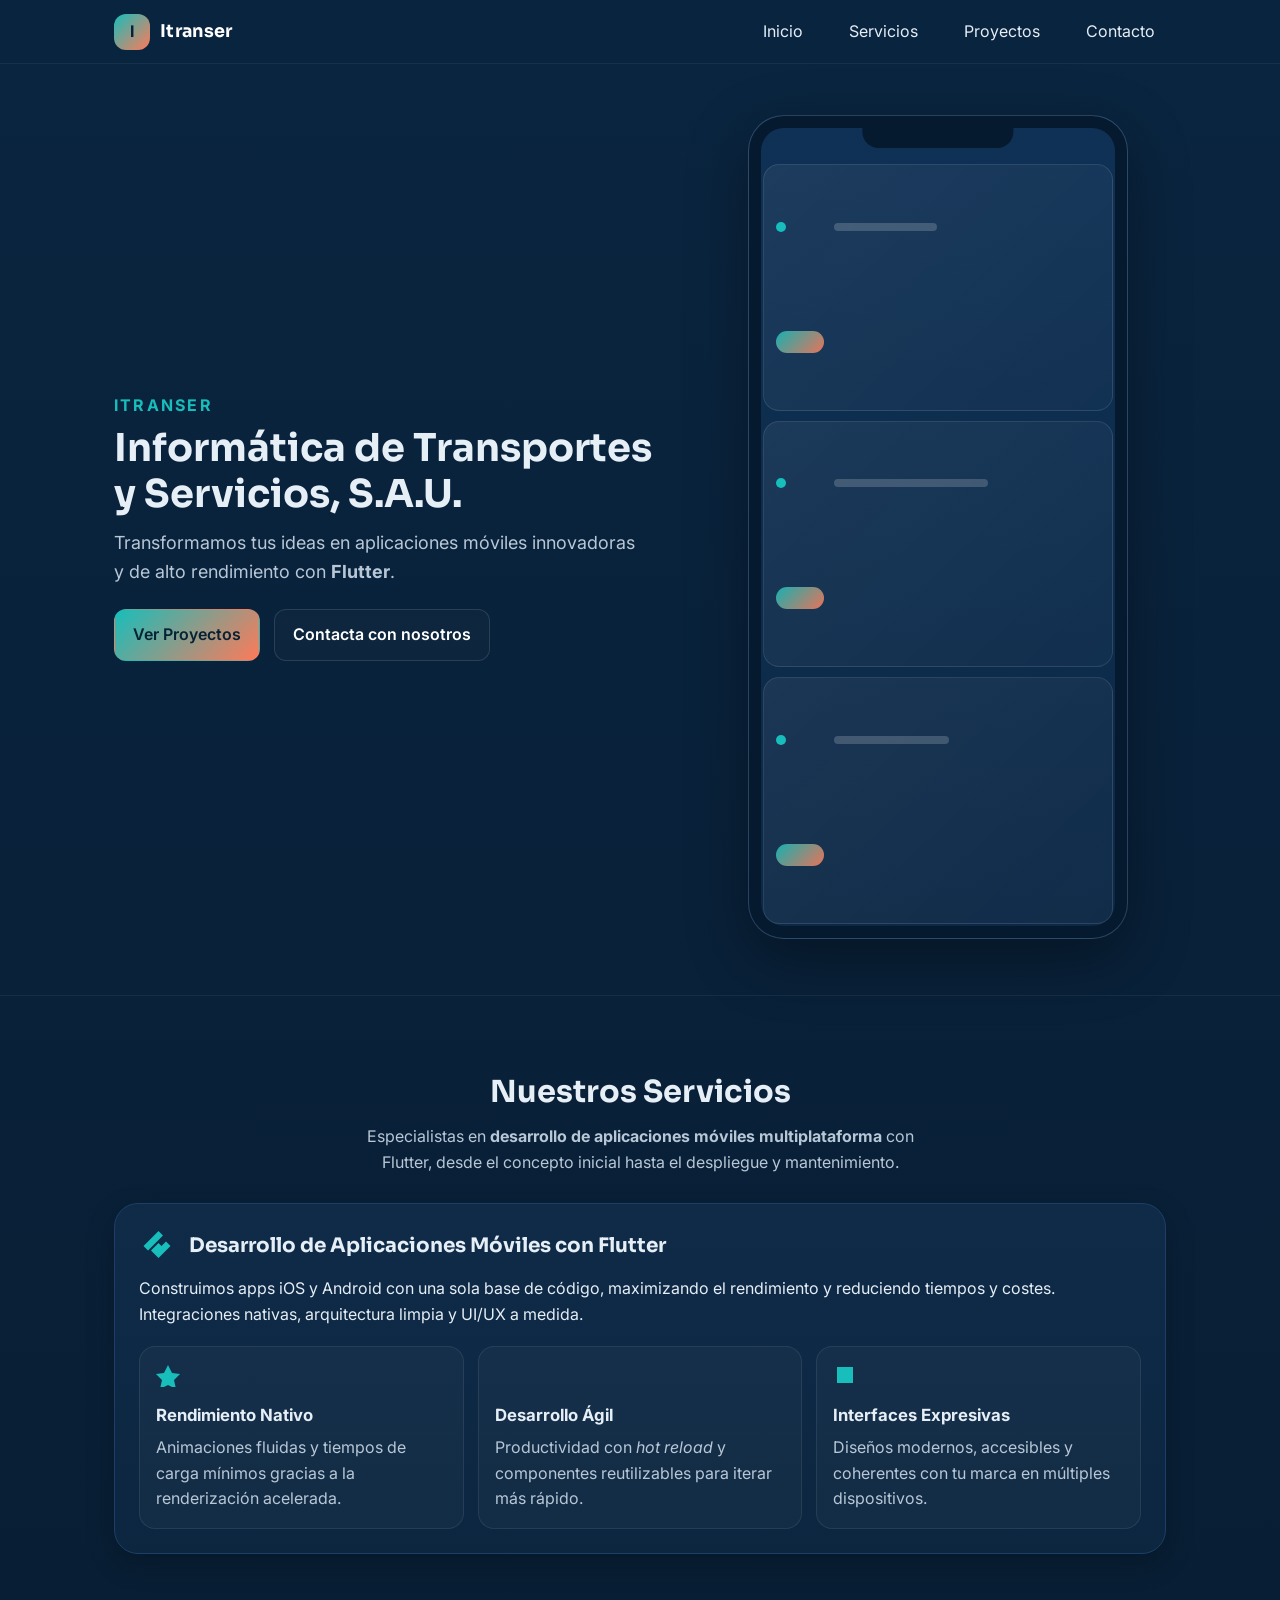
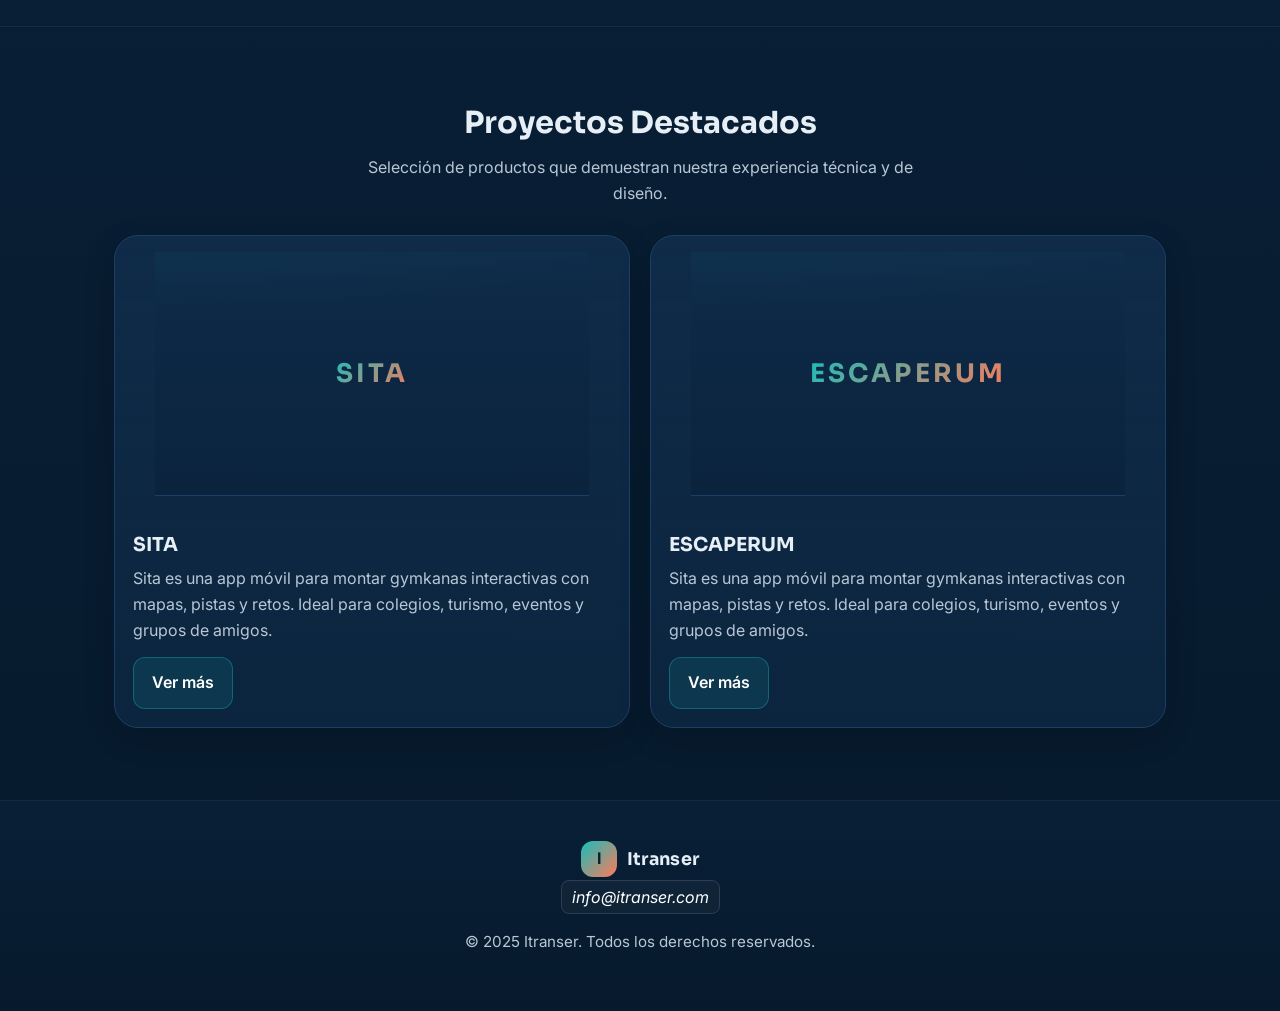
==== index.html @ 5978f6bf "Add files via upload" ====
<!DOCTYPE html>
<html lang="es">
<head>
  <meta charset="utf-8" />
  <meta name="viewport" content="width=device-width, initial-scale=1" />
  <meta name="description" content="Itranser — Informática de Transportes y Servicios, S.A.U. Desarrollo de apps móviles multiplataforma con Flutter." />
  <title>Itranser — Informática de Transportes y Servicios, S.A.U.</title>

  <!-- CSS externo -->
  <link rel="stylesheet" href="style.css" />

  <!-- Favicon simple (opcional). Puedes reemplazarlo por un .ico propio -->
  <link rel="icon" href="data:image/svg+xml,%3Csvg xmlns='http://www.w3.org/2000/svg' viewBox='0 0 100 100'%3E%3Crect width='100' height='100' fill='%230a2540'/%3E%3Ctext x='50' y='58' font-size='54' text-anchor='middle' fill='%23ffffff' font-family='Arial, Helvetica, sans-serif'%3EI%3C/text%3E%3C/svg%3E">
</head>
<body>
  <!-- Header fijo con navegación -->
  <header class="site-header" role="banner">
    <div class="container nav-wrap">
      <!-- Logo / Nombre -->
      <a class="brand" href="#inicio" aria-label="Itranser — inicio">
        <span class="brand-mark" aria-hidden="true">I</span>
        <span class="brand-name">Itranser</span>
      </a>

      <!-- Hamburguesa sin JS: checkbox hack -->
      <input type="checkbox" id="nav-toggle" class="nav-toggle" aria-label="Abrir menú" />
      <label class="nav-toggle-label" for="nav-toggle" aria-hidden="true">
        <span></span>
      </label>

      <!-- Navegación -->
      <nav class="site-nav" role="navigation" aria-label="Navegación principal">
        <ul>
          <li><a href="#inicio">Inicio</a></li>
          <li><a href="#servicios">Servicios</a></li>
          <li><a href="#proyectos">Proyectos</a></li>
          <li><a href="#contacto">Contacto</a></li>
        </ul>
      </nav>
    </div>
  </header>

  <main id="inicio">
    <!-- HERO / INICIO -->
    <section class="hero" aria-labelledby="hero-title">
      <div class="container hero-inner">
        <div class="hero-copy">
          <!-- Título principal -->
          <h1 id="hero-title" class="sr-only">Itranser</h1>
          <p class="overline">Itranser</p>
          <!-- Eslogan/subtítulo con el significado del acrónimo -->
          <h2 class="hero-title">Informática de Transportes y Servicios, S.A.U.</h2>
          <p class="hero-subtitle">
            Transformamos tus ideas en aplicaciones móviles innovadoras y de alto rendimiento con <strong>Flutter</strong>.
          </p>
          <div class="hero-cta">
            <a class="btn btn-primary" href="#proyectos">Ver Proyectos</a>
            <a class="btn btn-ghost" href="#contacto">Contacta con nosotros</a>
          </div>
        </div>

        <!-- Ilustración/placeholder accesible -->
        <figure class="hero-visual" aria-label="Ilustración abstracta de desarrollo móvil">
          <div class="device-mockup" aria-hidden="true">
            <div class="device-notch"></div>
            <div class="device-screen">
              <div class="screen-card">
                <div class="dot"></div>
                <div class="line w40"></div>
                <div class="line w70"></div>
                <div class="pill"></div>
              </div>
              <div class="screen-card">
                <div class="dot"></div>
                <div class="line w60"></div>
                <div class="line w55"></div>
                <div class="pill"></div>
              </div>
              <div class="screen-card">
                <div class="dot"></div>
                <div class="line w45"></div>
                <div class="line w80"></div>
                <div class="pill"></div>
              </div>
            </div>
          </div>
        </figure>
      </div>
    </section>

    <!-- SERVICIOS -->
    <section id="servicios" class="section" aria-labelledby="services-title">
      <div class="container">
        <header class="section-header">
          <h2 id="services-title">Nuestros Servicios</h2>
          <p class="section-lead">
            Especialistas en <strong>desarrollo de aplicaciones móviles multiplataforma</strong> con Flutter, desde el concepto inicial hasta el despliegue y mantenimiento.
          </p>
        </header>

        <article class="service-card">
          <div class="service-card__head">
            <!-- Icono Flutter-like (no oficial) en SVG -->
            <svg class="service-icon" viewBox="0 0 24 24" aria-hidden="true" focusable="false">
              <path d="M13 2L3 12l3 3L16 5l-3-3zm0 8L8 15l3 3 5-5-3-3zm-3 7l3 3 8-8-3-3-8 8z"/>
            </svg>
            <h3>Desarrollo de Aplicaciones Móviles con Flutter</h3>
          </div>
          <p class="service-desc">
            Construimos apps iOS y Android con una sola base de código, maximizando el rendimiento y reduciendo tiempos y costes. Integraciones nativas, arquitectura limpia y UI/UX a medida.
          </p>
          <div class="benefits">
            <!-- Beneficio 1 -->
            <div class="benefit">
              <svg viewBox="0 0 24 24" aria-hidden="true" class="benefit-icon"><path d="M12 2l4 8 8 1-6 6 2 9-8-4-8 4 2-9-6-6 8-1z"/></svg>
              <h4>Rendimiento Nativo</h4>
              <p>Animaciones fluidas y tiempos de carga mínimos gracias a la renderización acelerada.</p>
            </div>
            <!-- Beneficio 2 -->
            <div class="benefit">
              <svg viewBox="0 0 24 24" aria-hidden="true" class="benefit-icon"><path d="M3 12h18M12 3v18"/></svg>
              <h4>Desarrollo Ágil</h4>
              <p>Productividad con <em>hot reload</em> y componentes reutilizables para iterar más rápido.</p>
            </div>
            <!-- Beneficio 3 -->
            <div class="benefit">
              <svg viewBox="0 0 24 24" aria-hidden="true" class="benefit-icon"><path d="M4 4h16v16H4zM7 7h10v3H7zM7 12h6v5H7z"/></svg>
              <h4>Interfaces Expresivas</h4>
              <p>Diseños modernos, accesibles y coherentes con tu marca en múltiples dispositivos.</p>
            </div>
          </div>
        </article>
      </div>
    </section>

    <!-- PROYECTOS -->
    <section id="proyectos" class="section" aria-labelledby="projects-title">
      <div class="container">
        <header class="section-header">
          <h2 id="projects-title">Proyectos Destacados</h2>
          <p class="section-lead">
            Selección de productos que demuestran nuestra experiencia técnica y de diseño.
          </p>
        </header>

        <div class="projects-grid">
          <!-- Proyecto 1: SITA -->
          <article class="card project-card">
            <figure class="card-media" aria-label="Captura del proyecto SITA">
              <!-- Placeholder responsivo -->
              <div class="media-placeholder">SITA</div>
            </figure>
            <div class="card-body">
              <h3 class="card-title">SITA</h3>
              <p class="card-text">
                Sita es una app móvil para montar gymkanas interactivas con mapas, pistas y retos. Ideal para colegios, turismo, eventos y grupos de amigos.
              </p>
              <a class="btn btn-secondary" href="https://sita-74d5a--pr1-feature-update-menu-r6gukyxj.web.app/" target="_blank" rel="noopener noreferrer" aria-label="Abrir SITA en nueva pestaña">Ver más</a>
            </div>
          </article>

          <!-- Proyecto 2: ESCAPERUM -->
          <article class="card project-card">
            <figure class="card-media" aria-label="Captura del proyecto Escaperum">
              <div class="media-placeholder">ESCAPERUM</div>
            </figure>
            <div class="card-body">
              <h3 class="card-title">ESCAPERUM</h3>
              <p class="card-text">
                Sita es una app móvil para montar gymkanas interactivas con mapas, pistas y retos. Ideal para colegios, turismo, eventos y grupos de amigos.
              </p>
              <a class="btn btn-secondary" href="https://escaperum.itranser.com/" target="_blank" rel="noopener noreferrer" aria-label="Abrir Escaperum en nueva pestaña">Ver más</a>
            </div>
          </article>
        </div>
      </div>
    </section>
  </main>

  <!-- CONTACTO / FOOTER -->
  <footer id="contacto" class="site-footer" role="contentinfo">
    <div class="container footer-inner">
      <div class="footer-brand">
        <span class="brand-mark" aria-hidden="true">I</span>
        <span class="brand-name">Itranser</span>
      </div>
      <address class="footer-contact">
        <a href="mailto:info@itranser.com">info@itranser.com</a>
      </address>
      <p class="copyright">© 2025 Itranser. Todos los derechos reservados.</p>
    </div>
  </footer>
</body>
</html>
---- style.css ----
/* -----------------------------------------------------------
   Itranser — Landing Page
   Autor: Jaime (Itranser) + Asistencia IA
   Tecnologías: HTML5 + CSS3 (sin frameworks, sin JS)
   Tipografía: Google Fonts (Inter + Sora)
   ----------------------------------------------------------- */

/* Import de fuentes desde Google Fonts */
@import url('https://fonts.googleapis.com/css2?family=Inter:wght@400;600;700&family=Sora:wght@500;700&display=swap');

/* -----------------------------------------------------------
   Variables de diseño
   ----------------------------------------------------------- */
:root{
  --bg: #0a2540;           /* Azul oscuro base */
  --bg-2: #0f3155;         /* Azul intermedio */
  --text: #e6eef6;         /* Texto claro */
  --muted: #b8c7d6;        /* Texto secundario */
  --card: #0f2b48;         /* Fondo tarjetas */
  --border: #1b3f66;       /* Bordes suaves */
  --accent: #17bebb;       /* Verde azulado (acento) */
  --accent-2: #ff7a59;     /* Naranja alternativo */
  --white: #ffffff;
  --shadow: 0 10px 30px rgba(0,0,0,.25);
  --radius: 16px;
  --radius-lg: 24px;
  --container: 1100px;
  --header-h: 64px;
}

/* -----------------------------------------------------------
   Reset + Base
   ----------------------------------------------------------- */
*,
*::before,
*::after{ box-sizing: border-box; }

html{ scroll-behavior: smooth; }

body{
  margin: 0;
  color: var(--text);
  background: linear-gradient(180deg, var(--bg) 0%, #071a2d 100%);
  font-family: 'Inter', system-ui, -apple-system, Segoe UI, Roboto, Arial, sans-serif;
  line-height: 1.6;
  text-rendering: optimizeLegibility;
}

/* Accesibilidad: esconder solo visualmente */
.sr-only{
  position: absolute !important;
  width: 1px; height: 1px;
  padding: 0; margin: -1px;
  overflow: hidden; clip: rect(0,0,0,0);
  white-space: nowrap; border: 0;
}

.container{
  width: 100%;
  max-width: var(--container);
  margin-inline: auto;
  padding-inline: 24px;
}

/* -----------------------------------------------------------
   Header fijo + navegación (hamburguesa sin JS)
   ----------------------------------------------------------- */
.site-header{
  position: sticky; top: 0; z-index: 1000;
  height: var(--header-h);
  background: rgba(10,37,64,.85);
  backdrop-filter: blur(8px);
  border-bottom: 1px solid rgba(255,255,255,.06);
}

.nav-wrap{
  height: 100%;
  display: flex; align-items: center; justify-content: space-between;
  gap: 16px;
}

.brand{
  display: inline-flex; align-items: center; gap: 10px;
  color: var(--white); text-decoration: none;
}

.brand-mark{
  width: 36px; height: 36px; display: grid; place-items: center;
  border-radius: 12px;
  font-weight: 700; letter-spacing: .5px;
  background: linear-gradient(135deg, var(--accent) 0%, var(--accent-2) 100%);
  color: #062038;
}

.brand-name{
  font-family: 'Sora', sans-serif;
  font-weight: 700; font-size: 1.1rem; letter-spacing: .3px;
}

/* Toggle */
.nav-toggle{ display: none; }
.nav-toggle-label{
  display: none;
  width: 40px; height: 40px;
  border-radius: 10px;
  border: 1px solid rgba(255,255,255,.08);
  cursor: pointer;
  align-items: center; justify-content: center;
}
.nav-toggle-label span,
.nav-toggle-label span::before,
.nav-toggle-label span::after{
  content: ""; display: block; height: 2px; width: 20px;
  background: var(--white); border-radius: 2px;
  transition: .3s ease;
}
.nav-toggle-label span::before{ transform: translateY(-6px); }
.nav-toggle-label span::after{ transform: translateY(6px); }

.site-nav ul{
  list-style: none; margin: 0; padding: 0;
  display: flex; gap: 24px;
}
.site-nav a{
  color: var(--text); text-decoration: none;
  padding: 8px 10px; border-radius: 8px;
  border: 1px solid transparent;
  transition: background .2s ease, border-color .2s ease;
}
.site-nav a:hover{
  background: rgba(255,255,255,.06);
  border-color: rgba(255,255,255,.08);
}

/* Responsive nav */
@media (max-width: 860px){
  .nav-toggle-label{ display: inline-flex; }
  .site-nav{
    position: fixed; inset: var(--header-h) 0 auto 0;
    background: rgba(7,26,45,.98);
    transform: translateY(-110%);
    transition: transform .3s ease;
    border-bottom: 1px solid rgba(255,255,255,.06);
  }
  .site-nav ul{
    padding: 16px 24px 24px;
    flex-direction: column; gap: 8px;
  }
  .site-nav a{ display: block; padding: 12px 10px; }

  /* Abre el menú cuando el checkbox está activo */
  .nav-toggle:checked ~ .site-nav{
    transform: translateY(0);
  }
  /* Cambia icono a "X" */
  .nav-toggle:checked + .nav-toggle-label span{
    transform: rotate(45deg);
  }
  .nav-toggle:checked + .nav-toggle-label span::before{
    transform: rotate(90deg) translateX(-0px);
  }
  .nav-toggle:checked + .nav-toggle-label span::after{
    opacity: 0;
  }
}

/* -----------------------------------------------------------
   HERO
   ----------------------------------------------------------- */
.hero{
  padding-top: clamp(48px, 4vw, 64px); /* despeje bajo header pegajoso */
  padding-bottom: 56px;
}

.hero-inner{
  display: grid;
  gap: 40px;
  align-items: center;
}

@media (min-width: 900px){
  .hero-inner{
    grid-template-columns: 1.1fr .9fr;
    min-height: calc(100vh - var(--header-h) - 80px);
  }
}

.overline{
  letter-spacing: .14em;
  text-transform: uppercase;
  color: var(--accent);
  font-weight: 700;
  margin: 0 0 6px 0;
}

.hero-title{
  font-family: 'Sora', sans-serif;
  font-weight: 700;
  font-size: clamp(1.6rem, 4vw, 2.4rem);
  line-height: 1.2;
  margin: 0 0 12px 0;
}

.hero-subtitle{
  color: var(--muted);
  font-size: clamp(1rem, 1.6vw, 1.125rem);
  margin: 0 0 22px 0;
  max-width: 48ch;
}

.hero-cta{ display: flex; gap: 14px; flex-wrap: wrap; }

.btn{
  --btn-bg: rgba(255,255,255,.06);
  --btn-br: rgba(255,255,255,.10);
  display: inline-flex; align-items: center; justify-content: center;
  gap: 10px;
  padding: 12px 18px;
  border-radius: 12px;
  color: var(--white);
  text-decoration: none;
  font-weight: 600;
  border: 1px solid var(--btn-br);
  background: var(--btn-bg);
  transition: transform .08s ease, box-shadow .2s ease, background .2s ease;
  will-change: transform;
}
.btn:hover{ box-shadow: var(--shadow); transform: translateY(-1px); }
.btn:active{ transform: translateY(0); }

.btn-primary{
  --btn-bg: linear-gradient(135deg, var(--accent) 0%, var(--accent-2) 100%);
  --btn-br: transparent;
  color: #072234;
}
.btn-ghost{
  --btn-bg: rgba(255,255,255,.02);
  --btn-br: rgba(255,255,255,.12);
}
.btn-secondary{
  --btn-bg: rgba(23,190,187,.12);
  --btn-br: rgba(23,190,187,.35);
}

/* Mockup “móvil” del hero */
.hero-visual{ margin: 0; }
.device-mockup{
  width: min(380px, 92%);
  margin-inline: auto;
  aspect-ratio: 9 / 19.5;
  background: linear-gradient(180deg, #0f3155 0%, #0c2846 100%);
  border-radius: 36px;
  border: 1px solid rgba(255,255,255,.12);
  box-shadow: 0 20px 60px rgba(0,0,0,.35), inset 0 0 0 12px #061a2f;
  position: relative;
  overflow: hidden;
}
.device-notch{
  position: absolute; top: 10px; left: 50%; transform: translateX(-50%);
  width: 40%; height: 22px; background: #061a2f; border-radius: 0 0 16px 16px;
}
.device-screen{
  position: absolute; inset: 48px 14px 14px 14px;
  display: grid; gap: 10px;
}
.screen-card{
  background: linear-gradient(135deg, rgba(255,255,255,.06), rgba(255,255,255,.02));
  border: 1px solid rgba(255,255,255,.10);
  border-radius: 16px;
  padding: 12px;
  display: grid; grid-template-columns: auto 1fr auto; align-items: center;
  gap: 10px;
}
.screen-card .dot{
  width: 10px; height: 10px; border-radius: 50%;
  background: var(--accent);
}
.screen-card .line{
  height: 8px; border-radius: 5px; background: rgba(255,255,255,.18);
}
.screen-card .line.w40{ width: 40%; }
.screen-card .line.w45{ width: 45%; }
.screen-card .line.w55{ width: 55%; }
.screen-card .line.w60{ width: 60%; }
.screen-card .line.w70{ width: 70%; }
.screen-card .line.w80{ width: 80%; }
.screen-card .pill{
  width: 48px; height: 22px; border-radius: 999px;
  background: linear-gradient(135deg, var(--accent) 0%, var(--accent-2) 100%);
  opacity: .9;
}

/* -----------------------------------------------------------
   Sections
   ----------------------------------------------------------- */
.section{
  padding: 72px 0;
  border-top: 1px solid rgba(255,255,255,.06);
}

.section-header{
  text-align: center;
  margin-bottom: 28px;
}
.section-header h2{
  font-family: 'Sora', sans-serif;
  font-size: clamp(1.4rem, 3vw, 1.9rem);
  margin: 0 0 8px 0;
}
.section-lead{
  color: var(--muted);
  max-width: 60ch;
  margin: 0 auto;
}

/* Servicio principal */
.service-card{
  background: linear-gradient(180deg, var(--card), rgba(15,43,72,.6));
  border: 1px solid var(--border);
  border-radius: var(--radius-lg);
  padding: 24px;
  margin-top: 28px;
  box-shadow: 0 10px 30px rgba(0,0,0,.2);
}
.service-card__head{
  display: flex; gap: 14px; align-items: center; margin-bottom: 12px;
}
.service-icon{
  width: 36px; height: 36px; fill: var(--accent);
}
.service-card h3{
  margin: 0; font-size: 1.25rem; font-weight: 700; font-family: 'Sora', sans-serif;
}
.service-desc{ color: var(--text); margin: 8px 0 18px; }

.benefits{
  display: grid; gap: 14px;
}
@media (min-width: 720px){
  .benefits{ grid-template-columns: repeat(3, 1fr); }
}
.benefit{
  background: rgba(255,255,255,.03);
  border: 1px solid rgba(255,255,255,.08);
  border-radius: var(--radius);
  padding: 16px;
}
.benefit-icon{
  width: 24px; height: 24px; fill: var(--accent);
}
.benefit h4{
  margin: 8px 0 6px;
  font-size: 1.05rem; font-weight: 700;
}
.benefit p{ margin: 0; color: var(--muted); }

/* -----------------------------------------------------------
   Proyectos
   ----------------------------------------------------------- */
.projects-grid{
  display: grid; gap: 20px; margin-top: 28px;
}
@media (min-width: 780px){
  .projects-grid{ grid-template-columns: repeat(2, 1fr); }
}

.card{
  background: linear-gradient(180deg, var(--card), rgba(15,43,72,.6));
  border: 1px solid var(--border);
  border-radius: var(--radius-lg);
  overflow: hidden;
  display: grid;
  box-shadow: 0 10px 30px rgba(0,0,0,.2);
}
.card-media{
  aspect-ratio: 16/9;
  background: radial-gradient(1200px 300px at -20% -100%, rgba(23,190,187,.25), transparent),
              linear-gradient(180deg, #0e2b49 0%, #0b233d 100%);
  border-bottom: 1px solid var(--border);
  display: grid; place-items: center;
}
.media-placeholder{
  font-family: 'Sora', sans-serif;
  letter-spacing: .12em;
  text-transform: uppercase;
  color: rgba(255,255,255,.85);
  font-weight: 700;
  background: linear-gradient(135deg, var(--accent) 0%, var(--accent-2) 100%);
  -webkit-background-clip: text; background-clip: text;
  color: transparent;
  font-size: clamp(1.2rem, 3vw, 1.6rem);
}

.card-body{ padding: 18px; }
.card-title{
  margin: 0 0 6px 0;
  font-family: 'Sora', sans-serif;
  font-weight: 700; font-size: 1.2rem;
}
.card-text{ margin: 0 0 14px 0; color: var(--muted); }

/* -----------------------------------------------------------
   Footer / Contacto
   ----------------------------------------------------------- */
.site-footer{
  padding: 40px 0 56px;
  border-top: 1px solid rgba(255,255,255,.06);
  background: linear-gradient(180deg, #081f36 0%, #071a2d 100%);
}
.footer-inner{
  display: grid; gap: 8px; justify-items: center; text-align: center;
}
.footer-brand{
  display: inline-flex; align-items: center; gap: 10px;
}
.footer-contact a{
  color: var(--white); text-decoration: none;
  padding: 6px 10px; border-radius: 8px;
  border: 1px solid rgba(255,255,255,.12);
  background: rgba(255,255,255,.03);
}
.footer-contact a:hover{ background: rgba(255,255,255,.06); }
.copyright{
  margin: 12px 0 0 0; color: var(--muted); font-size: .95rem;
}

/* -----------------------------------------------------------
   Utilidades
   ----------------------------------------------------------- */
img{ max-width: 100%; height: auto; display: block; }
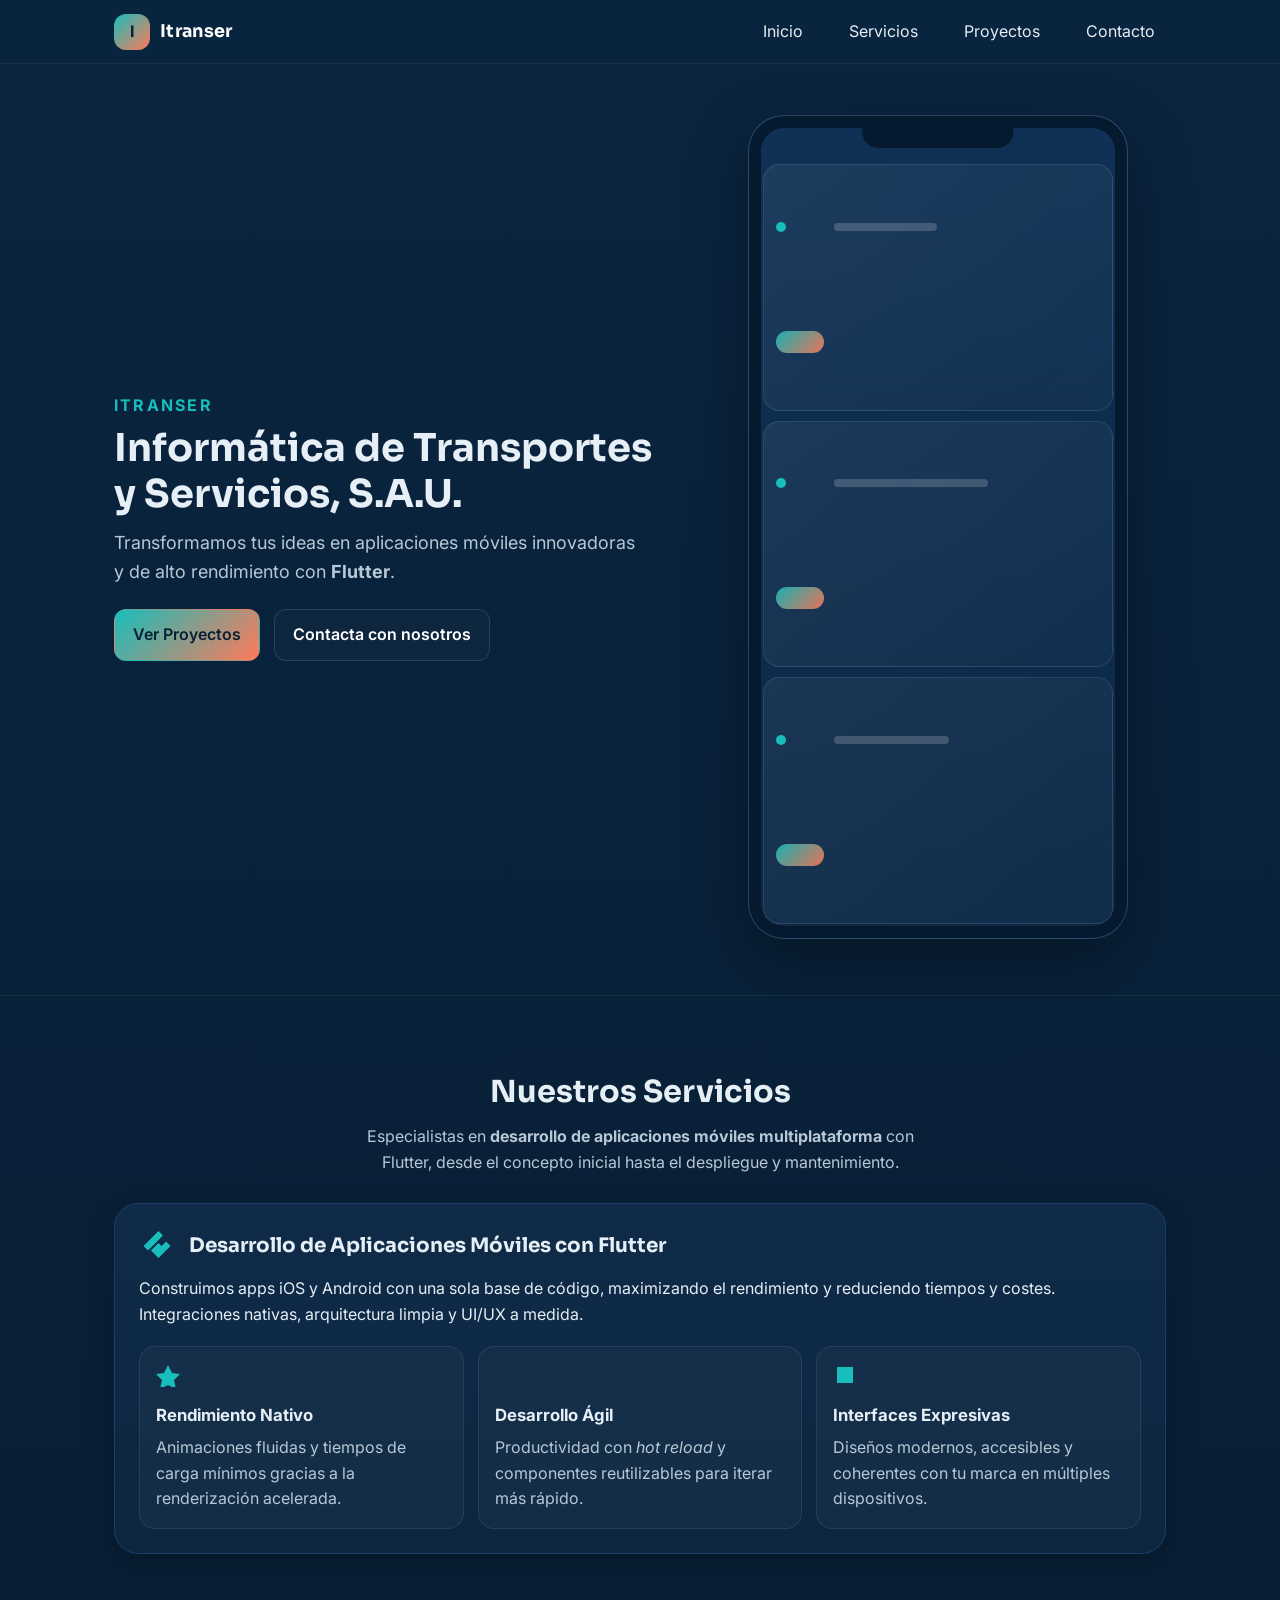
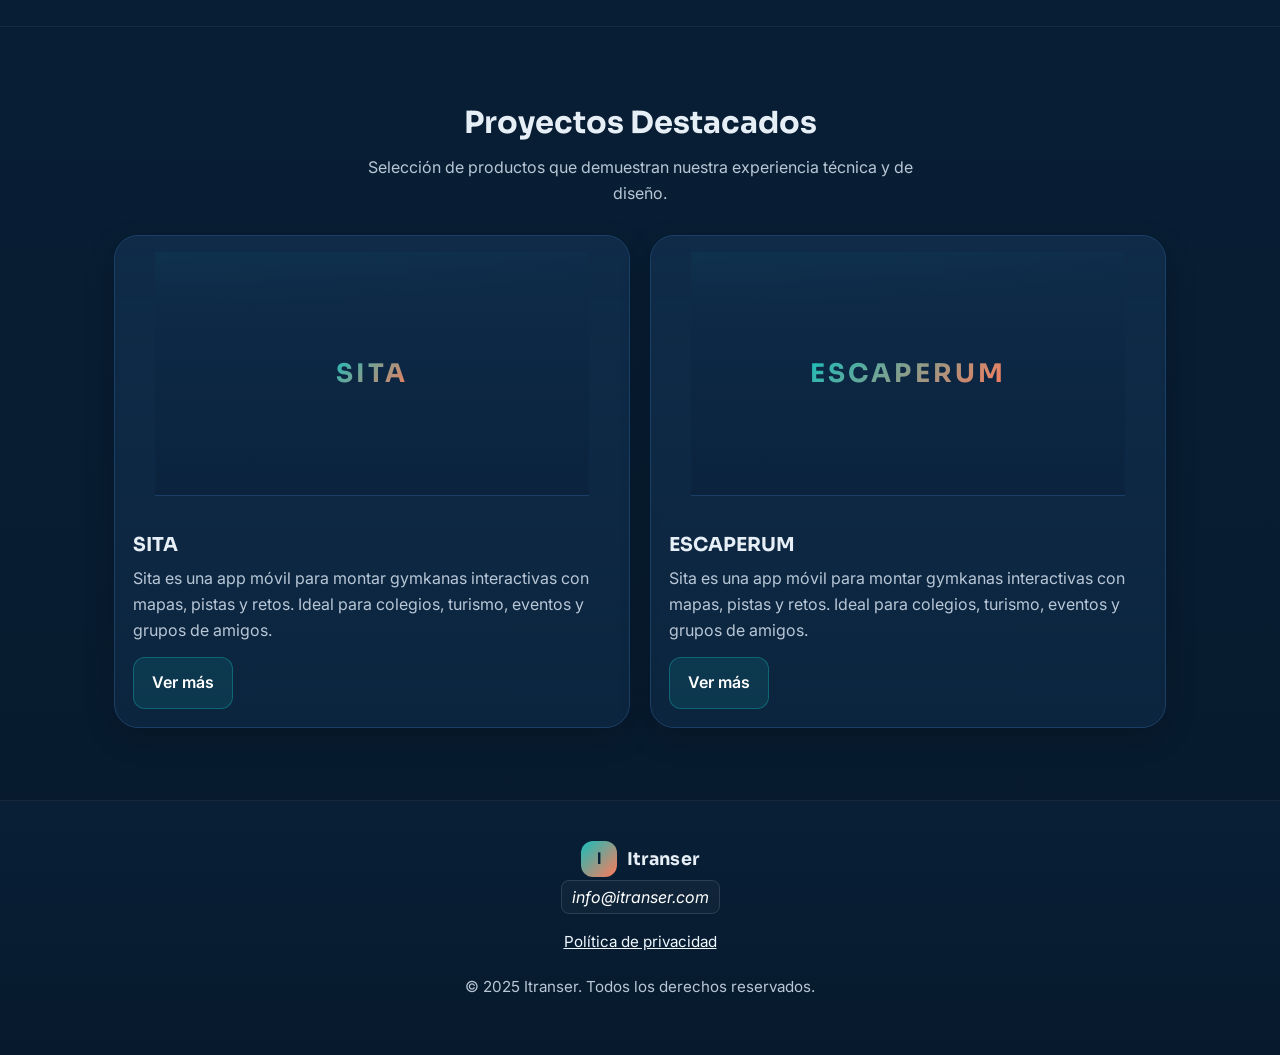
==== commit a75dbe88: "add politica-privacidad" ====
--- a/index.html
+++ b/index.html
@@ -187,6 +187,7 @@
       <address class="footer-contact">
         <a href="mailto:info@itranser.com">info@itranser.com</a>
       </address>
+      <p class="copyright"><a href="https://ww.itranser.com/politica-privacidad/" style="color:aliceblue">Política de privacidad</a></p>
       <p class="copyright">© 2025 Itranser. Todos los derechos reservados.</p>
     </div>
   </footer>
